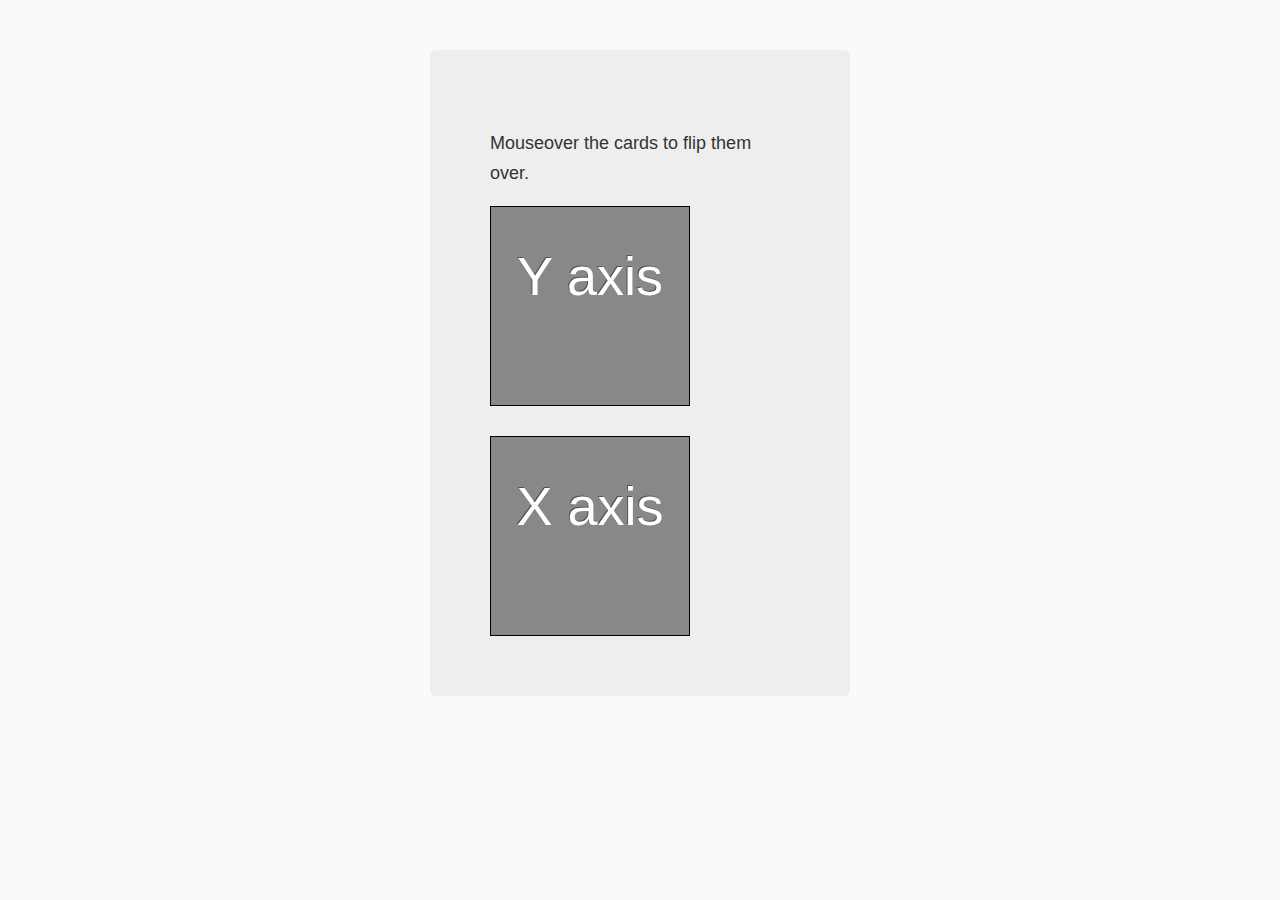
==== index.html @ 7ca88a2f ":boom: initial commit of Polymer flip-card demo" ====
<!doctype html><html><head><meta charset="utf-8"><meta http-equiv="X-UA-Compatible" content="IE=edge"><title>Polymer WebApp</title><meta name="description" content><meta name="viewport" content="width=device-width, initial-scale=1"><link rel="stylesheet" href="styles/main.css"><script src="bower_components/platform/platform.js"></script><link rel="import" href="elements/elements.vulcanized.html"></head><body unresolved><div class="hero-unit"><p>Mouseover the cards to flip them over.</p><flip-card axis="y"><front>Y axis</front><back>Heyo!</back></flip-card><br><flip-card axis="x"><front>X axis</front><back>Howdy!</back></flip-card></div><script src="scripts/app.js"></script></body></html>
---- styles/main.css ----
body {
  background: #fafafa;
  font-family: "Helvetica Neue", Helvetica, Arial, sans-serif;
  color: #333; }

.hero-unit {
  margin: 50px auto 0 auto;
  width: 300px;
  font-size: 18px;
  font-weight: 200;
  line-height: 30px;
  background-color: #eee;
  border-radius: 6px;
  padding: 60px; }

.hero-unit h1 {
  font-size: 60px;
  line-height: 1;
  letter-spacing: -1px; }

.browsehappy {
  margin: 0.2em 0;
  background: #ccc;
  color: #000;
  padding: 0.2em 0; }
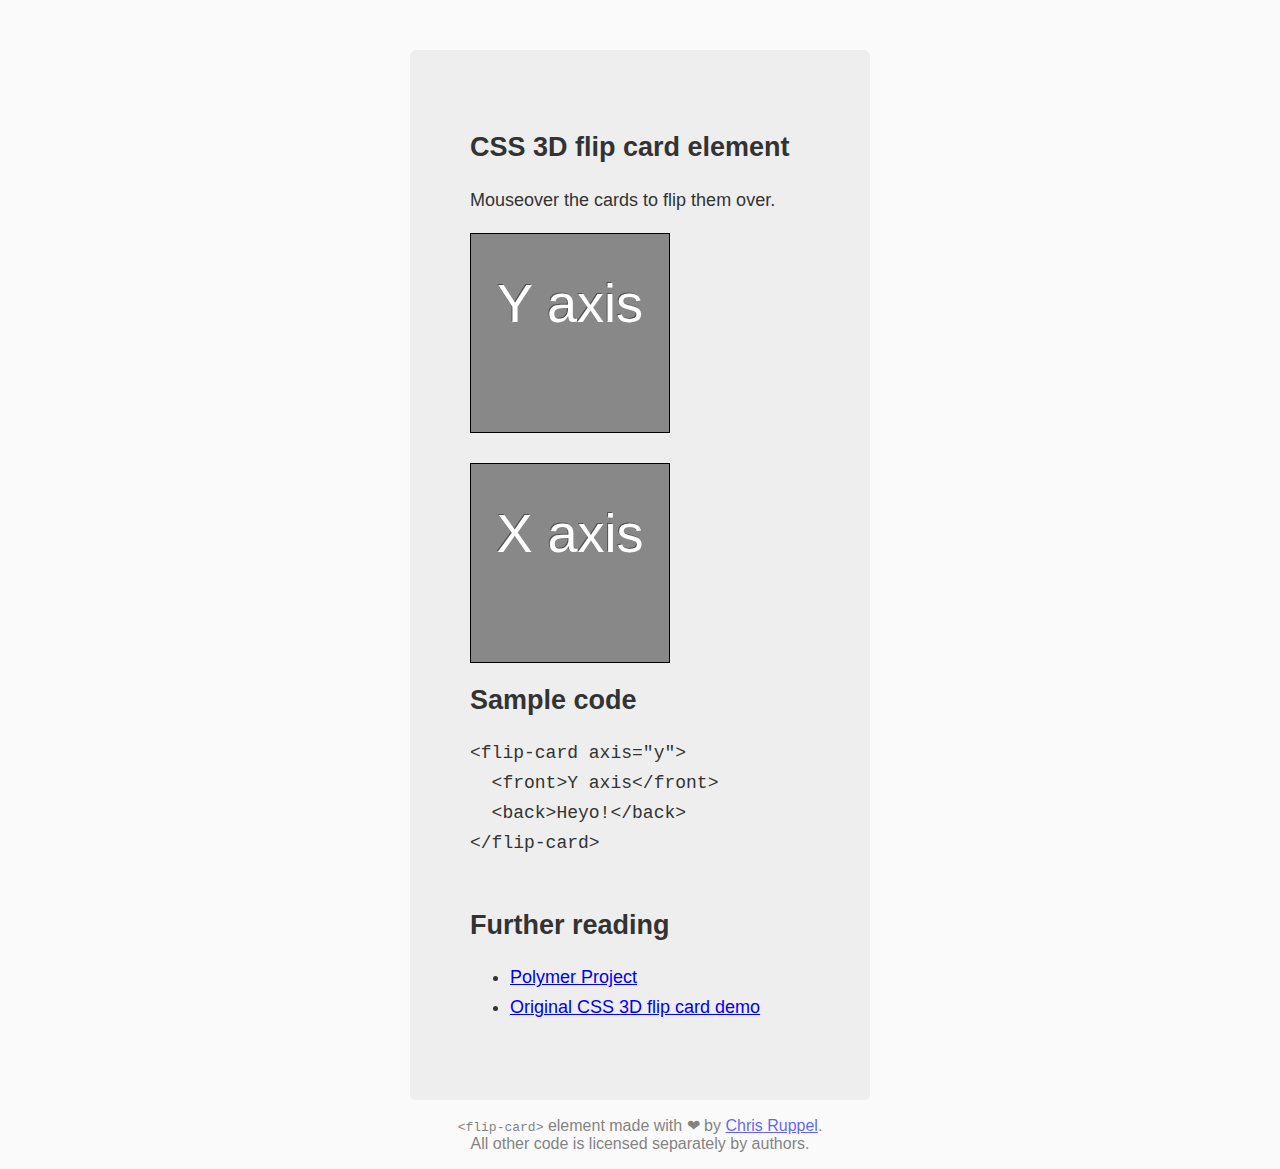
==== commit 28324cda: ":book: add some helpful info to give the page context" ====
--- a/index.html
+++ b/index.html
@@ -1 +1,51 @@
-<!doctype html><html><head><meta charset="utf-8"><meta http-equiv="X-UA-Compatible" content="IE=edge"><title>Polymer WebApp</title><meta name="description" content><meta name="viewport" content="width=device-width, initial-scale=1"><link rel="stylesheet" href="styles/main.css"><script src="bower_components/platform/platform.js"></script><link rel="import" href="elements/elements.vulcanized.html"></head><body unresolved><div class="hero-unit"><p>Mouseover the cards to flip them over.</p><flip-card axis="y"><front>Y axis</front><back>Heyo!</back></flip-card><br><flip-card axis="x"><front>X axis</front><back>Howdy!</back></flip-card></div><script src="scripts/app.js"></script></body></html>+<!doctype html>
+<html>
+<head>
+  <meta charset="utf-8">
+  <meta http-equiv="X-UA-Compatible" content="IE=edge">
+  <title>Polymer &lt;flip-card&gt; demo</title>
+  <meta name="description" content="A demo of CSS 3D flip cards using Polymer, the Web Components polyfill.">
+  <meta name="viewport" content="width=device-width, initial-scale=1">
+  <link rel="stylesheet" href="styles/main.css">
+  <script src="bower_components/platform/platform.js"></script>
+  <link rel="import" href="elements/elements.vulcanized.html">
+</head>
+<body unresolved>
+  <div class="hero-unit">
+    <h2>CSS 3D flip card element</h2>
+    <p>Mouseover the cards to flip them over.</p>
+
+    <flip-card axis="y">
+      <front>Y axis</front>
+      <back>Heyo!</back>
+    </flip-card>
+
+    <br>
+
+    <flip-card axis="x">
+      <front>X axis</front>
+      <back>Howdy!</back>
+    </flip-card>
+
+    <h2>Sample code</h2>
+    <pre><code>&lt;flip-card axis="y">
+  &lt;front>Y axis&lt;/front>
+  &lt;back>Heyo!&lt;/back>
+&lt;/flip-card>
+    </code></pre>
+
+    <h2>Further reading</h2>
+    <ul>
+      <li><a href="http://www.polymer-project.org/">Polymer Project</a></li>
+      <li><a href="http://css3playground.com/3d-flip-cards/">Original CSS 3D flip card demo</a></li>
+    </ul>
+  </div>
+
+  <p class="credits">
+    <code>&lt;flip-card></code> element made with ❤ by <a href="http://chrisruppel">Chris Ruppel</a>.<br>
+    All other code is licensed separately by authors.
+  </p>
+
+<script src="scripts/app.js"></script>
+</body>
+</html>
--- a/styles/main.css
+++ b/styles/main.css
@@ -5,7 +5,7 @@
 
 .hero-unit {
   margin: 50px auto 0 auto;
-  width: 300px;
+  width: 340px;
   font-size: 18px;
   font-weight: 200;
   line-height: 30px;
@@ -22,4 +22,11 @@
   margin: 0.2em 0;
   background: #ccc;
   color: #000;
-  padding: 0.2em 0; }+  padding: 0.2em 0; }
+
+.credits {
+  width: 400px;
+  margin: 1em auto;
+  text-align: center;
+  opacity: .6;
+}
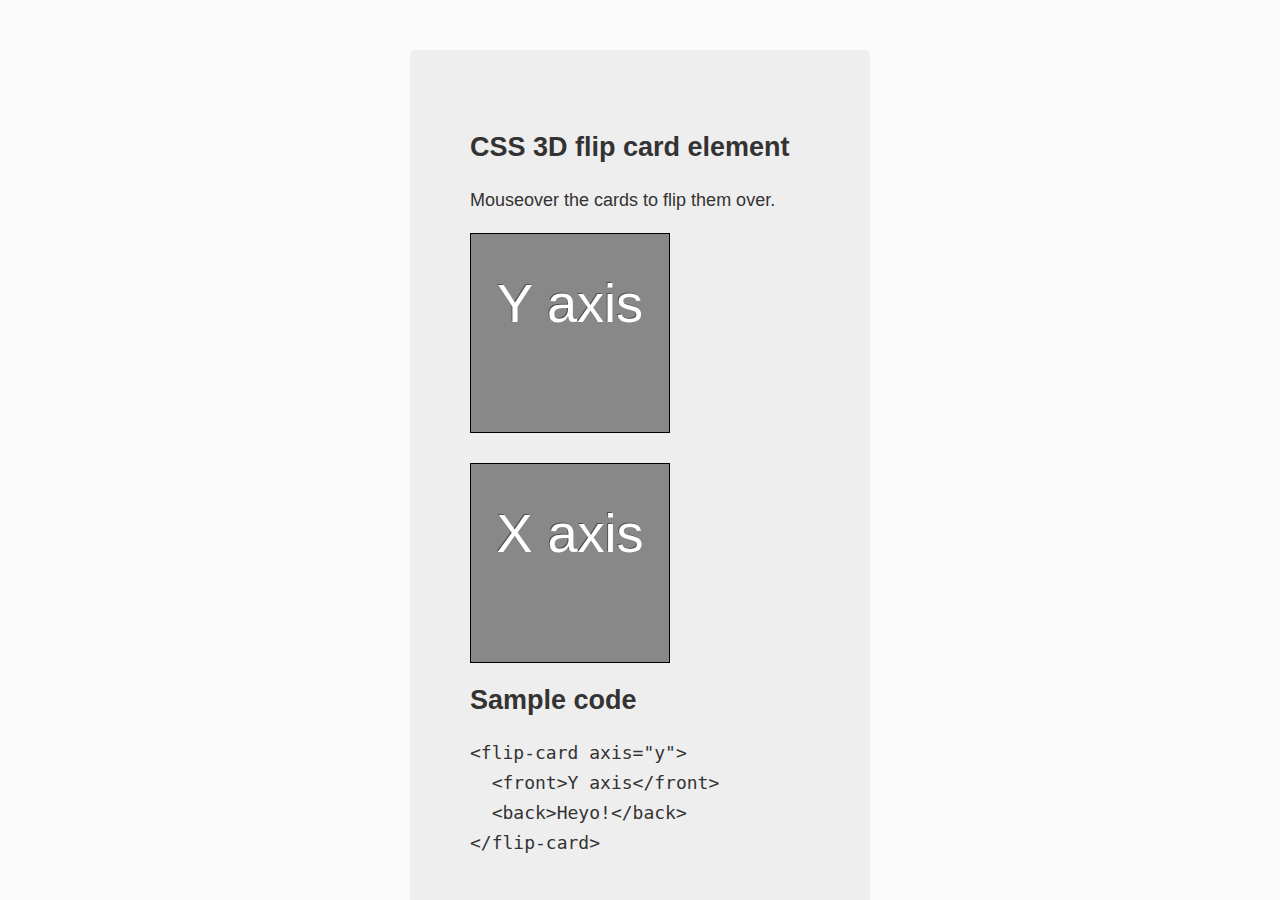
==== commit 34108a6a: ":flushed: type my own URL correctly" ====
--- a/index.html
+++ b/index.html
@@ -42,7 +42,7 @@
   </div>
 
   <p class="credits">
-    <code>&lt;flip-card></code> element made with ❤ by <a href="http://chrisruppel">Chris Ruppel</a>.<br>
+    <code>&lt;flip-card></code> element made with ❤ by <a href="http://chrisruppel.com">Chris Ruppel</a>.<br>
     All other code is licensed separately by authors.
   </p>
 
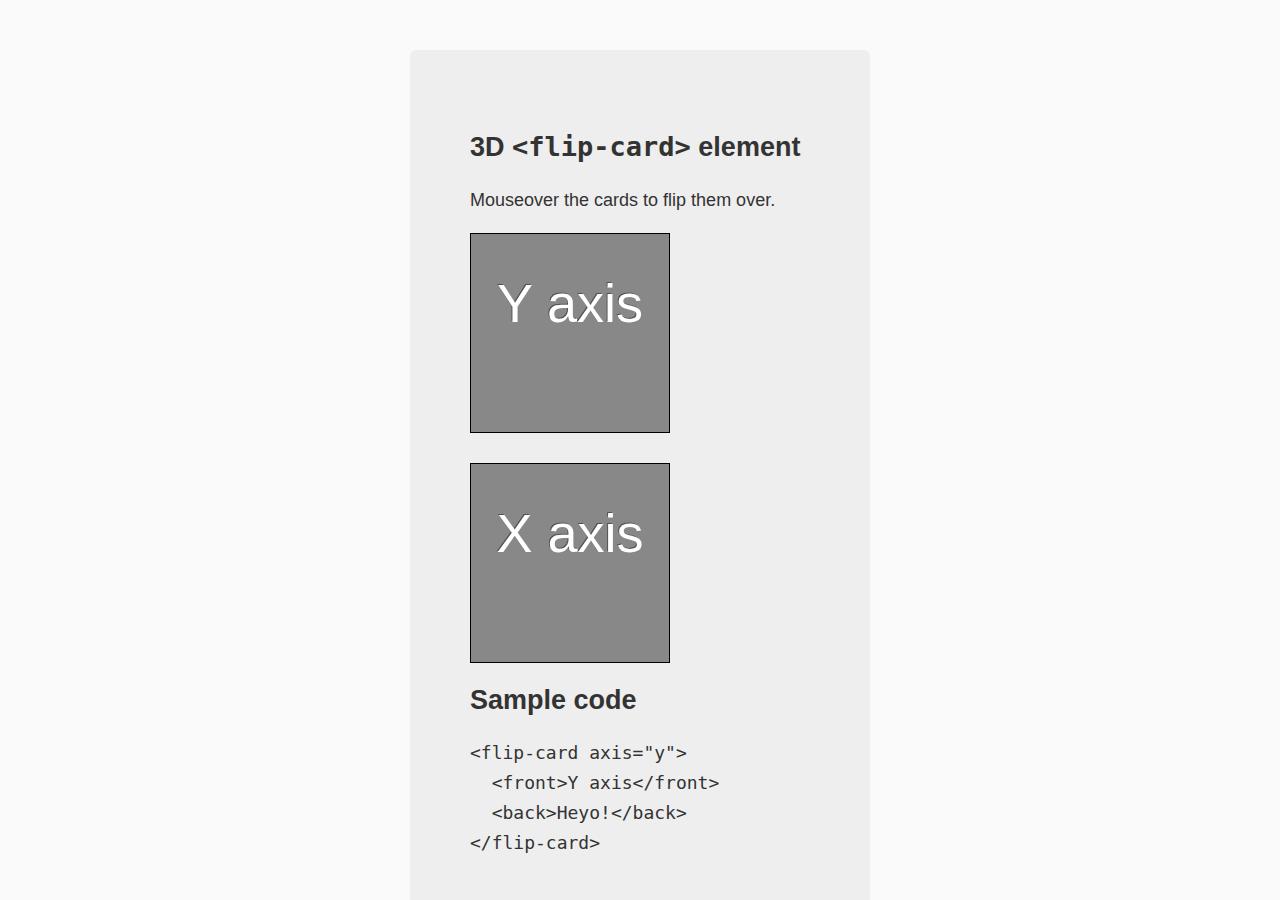
==== commit 4648a9f4: ":hammer: better title so ppl know why these cards are special" ====
--- a/index.html
+++ b/index.html
@@ -12,7 +12,7 @@
 </head>
 <body unresolved>
   <div class="hero-unit">
-    <h2>CSS 3D flip card element</h2>
+    <h2>3D <code>&lt;flip-card></code> element</h2>
     <p>Mouseover the cards to flip them over.</p>
 
     <flip-card axis="y">
@@ -43,6 +43,7 @@
 
   <p class="credits">
     <code>&lt;flip-card></code> element made with ❤ by <a href="http://chrisruppel.com">Chris Ruppel</a>.<br>
+    You can look at the <a href="https://github.com/rupl/polymer-flip-card">source on GitHub</a>.<br>
     All other code is licensed separately by authors.
   </p>
 
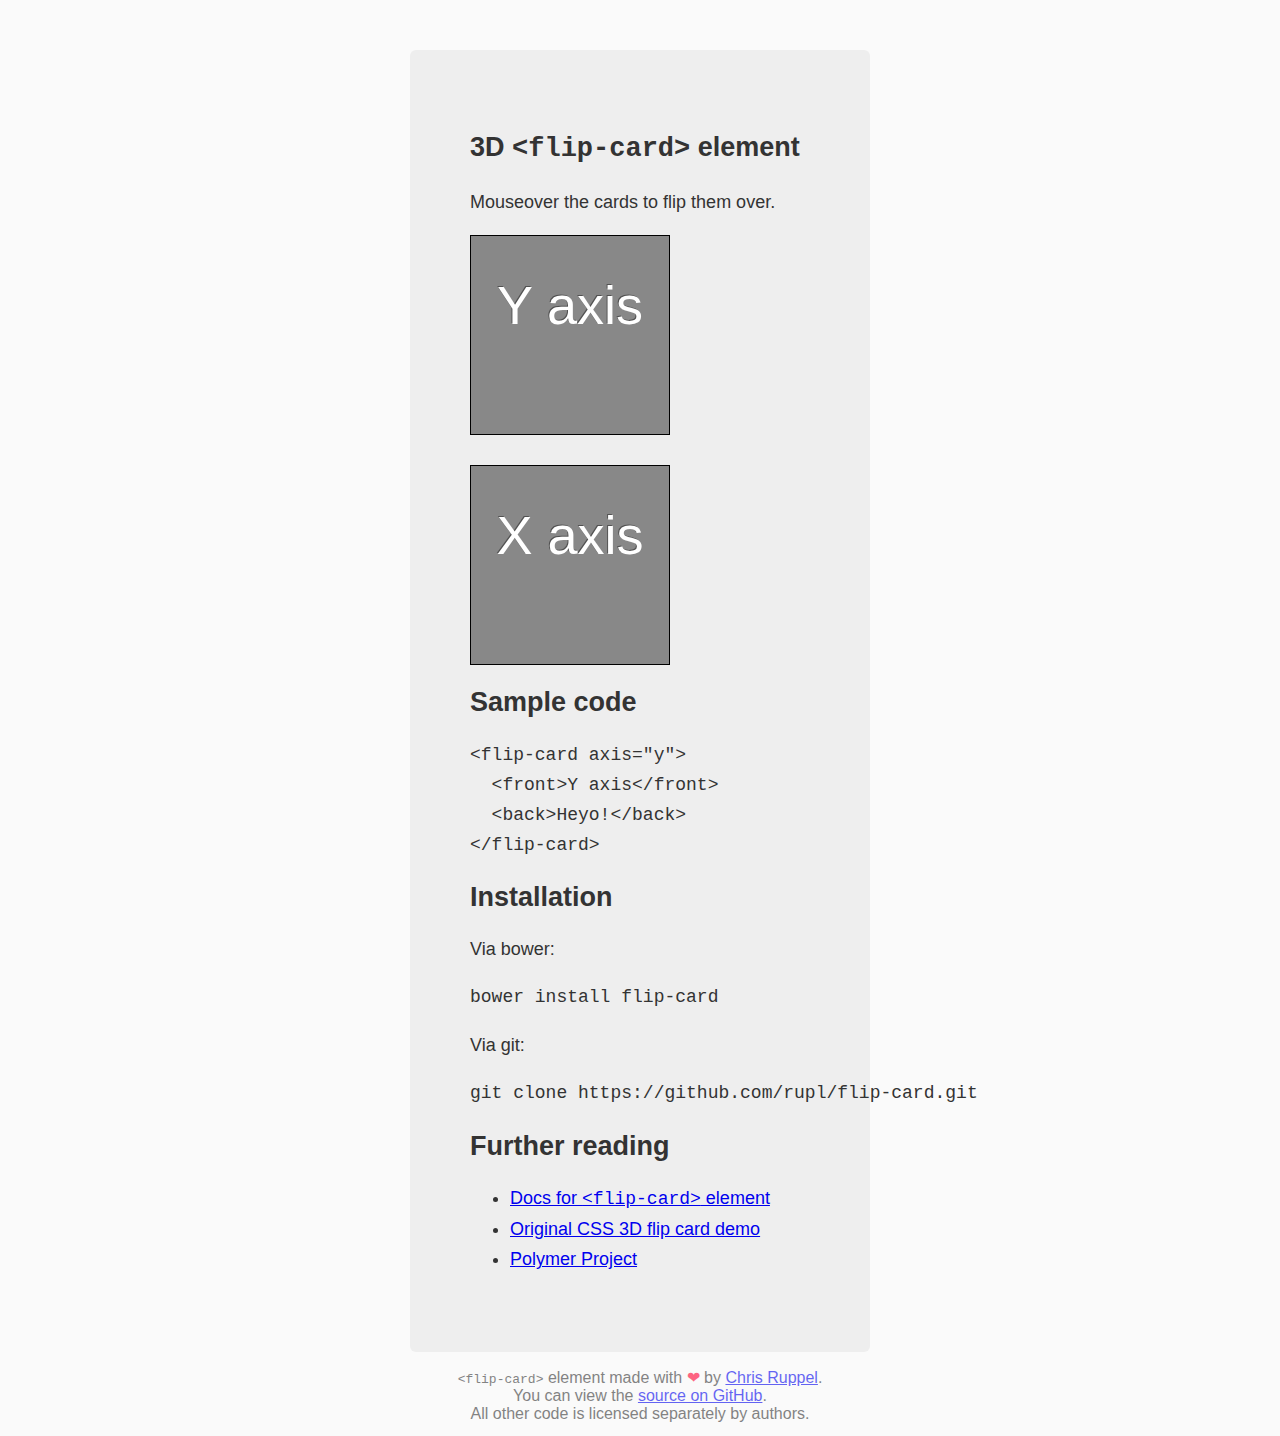
==== commit a75a9f7d: ":construction: update demo/README to point to new repo" ====
--- a/index.html
+++ b/index.html
@@ -9,13 +9,18 @@
   <link rel="stylesheet" href="styles/main.css">
   <script src="bower_components/platform/platform.js"></script>
   <link rel="import" href="elements/elements.vulcanized.html">
+  <style>
+    .heart {
+      color: #f03;
+    }
+  </style>
 </head>
 <body unresolved>
   <div class="hero-unit">
     <h2>3D <code>&lt;flip-card></code> element</h2>
     <p>Mouseover the cards to flip them over.</p>
 
-    <flip-card axis="y">
+    <flip-card>
       <front>Y axis</front>
       <back>Heyo!</back>
     </flip-card>
@@ -31,22 +36,30 @@
     <pre><code>&lt;flip-card axis="y">
   &lt;front>Y axis&lt;/front>
   &lt;back>Heyo!&lt;/back>
-&lt;/flip-card>
-    </code></pre>
+&lt;/flip-card></code></pre>
+
+    <h2>Installation</h2>
+
+    <p>Via bower:</p>
+    <pre><code>bower install flip-card</code></pre>
+
+    <p>Via git:</p>
+    <pre><code>git clone https://github.com/rupl/flip-card.git</code></pre>
 
     <h2>Further reading</h2>
     <ul>
+      <li><a href="http://rupl.github.io/flip-card/components/flip-card/">Docs for <code>&lt;flip-card></code> element</a></li>
+      <li><a href="http://css3playground.com/3d-flip-cards/">Original CSS 3D flip card demo</a></li>
       <li><a href="http://www.polymer-project.org/">Polymer Project</a></li>
-      <li><a href="http://css3playground.com/3d-flip-cards/">Original CSS 3D flip card demo</a></li>
     </ul>
   </div>
 
   <p class="credits">
-    <code>&lt;flip-card></code> element made with ❤ by <a href="http://chrisruppel.com">Chris Ruppel</a>.<br>
-    You can look at the <a href="https://github.com/rupl/polymer-flip-card">source on GitHub</a>.<br>
+    <code>&lt;flip-card></code> element made with <span class="heart">❤</span> by <a href="http://chrisruppel.com">Chris Ruppel</a>.<br>
+    You can view the <a href="https://github.com/rupl/flip-card">source on GitHub</a>.<br>
     All other code is licensed separately by authors.
   </p>
 
-<script src="scripts/app.js"></script>
+  <script src="scripts/app.js"></script>
 </body>
 </html>
